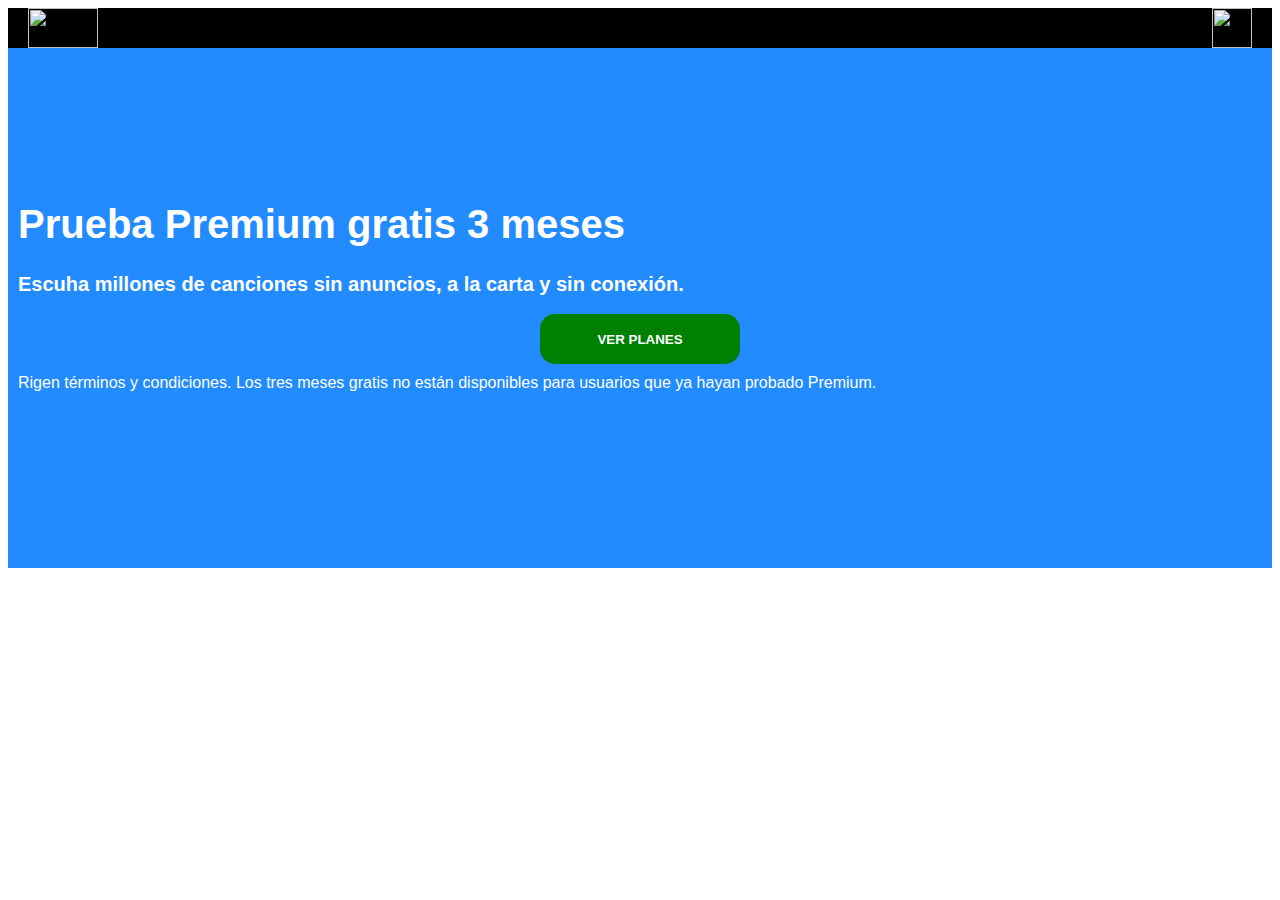
==== index.html @ 3900c0bd "Actualizacion" ====
<!DOCTYPE html>
<html lang="es">
  <head>
    <meta charset="UTF-8" />
    <meta http-equiv="X-UA-Compatible" content="IE=edge" />
    <meta name="viewport" content="width=device-width, initial-scale=1.0" />
    <link rel="stylesheet" href="./reset.css" />
    <link rel="stylesheet" href="./styles.css/main.css" />
    <title>Spotify</title>
  </head>
  <body>
    <header class="cabecera">
      <img class="logo" src="./Spotify/images/logo.png" />
      <img class="icono" src="./Spotify/images/menu-icon.png" />
    </header>

    <main class="main">
      <section class="container">
        <h1 class="titulo">Prueba Premium gratis 3 meses</h1>
        <p class="parrafo">
          Escuha millones de canciones sin anuncios, a la carta y sin conexión.
        </p>
        <div class="div"><button class="boton">Ver planes</button></div>
        <p class="parrafo2">
          Rigen términos y condiciones. Los tres meses gratis no están
          disponibles para usuarios que ya hayan probado Premium.
        </p>
      </section>
      <section></section>
    </main>
  </body>
</html>
---- styles.css/main.css ----
* {
    
    font-family: -apple-system, BlinkMacSystemFont, 'Segoe UI', Roboto, Oxygen, Ubuntu, Cantarell, 'Open Sans', 'Helvetica Neue', sans-serif;
}

.cabecera {
    background-color: black;
    display: flex;
    justify-content: space-between;
    

}

.logo {
    margin-left: 20px;
    width: 70px;
    height: 40px;
}

.icono {
margin-right: 20px;
 width: 40px;
 height: 40px;
    
}

.container {
    background-color: #218bff;
    width:100%;
    height: 500px;
    display: flex;
    flex-direction: column;
    justify-content: center;
    padding-bottom: 20px;
    
    
    
}

.main .titulo{
    color: white;
    font-weight: bolder;
    
    font-size: 40px;
    margin: 10px;
    
    line-height: 40px; }
    


.main .parrafo {
font-weight: bold;
color: white;
font-size: 20px;
margin: 10px;
line-height: 40px;
}

.main .div{
    display: flex;
    flex-direction: inline;
    justify-content: center;
}

.main .boton {
    background-color: green;
    color: white;
    text-transform: uppercase;
    border-color: transparent;
    width: 200px;
    height: 50px;
    border-radius: 15px;
    font-weight: bold;

}
.main .parrafo2 {
    color:white;
    margin: 10px;

}
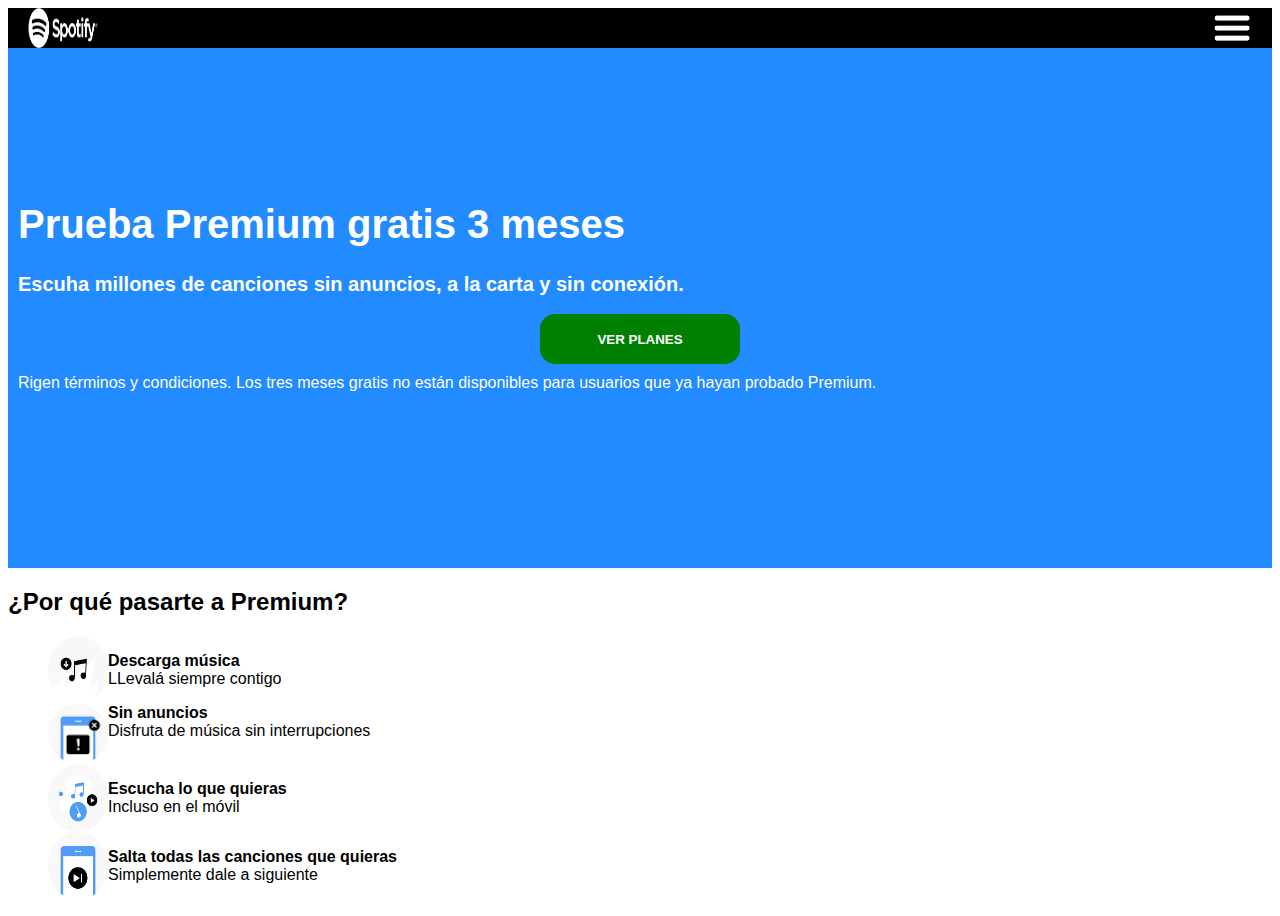
==== commit cea99a30: "Día 3" ====
--- a/index.html
+++ b/index.html
@@ -10,8 +10,8 @@
   </head>
   <body>
     <header class="cabecera">
-      <img class="logo" src="./Spotify/images/logo.png" />
-      <img class="icono" src="./Spotify/images/menu-icon.png" />
+      <img class="logo" src="./styles.css/Spotify/images/logo.png" />
+      <img class="icono" src="./styles.css/Spotify/images/menu-icon.png" />
     </header>
 
     <main class="main">
@@ -26,7 +26,53 @@
           disponibles para usuarios que ya hayan probado Premium.
         </p>
       </section>
-      <section></section>
+      <section class="beneficios">
+      <h2>¿Por qué pasarte a Premium?</h2>
+      <ul class="lista">
+        <li class="contenedor">
+          <img
+            class="imagen"
+            src="./styles.css/Spotify/images/benefit-1.png"
+            alt="nota musical"
+          />
+
+          <p>
+            <strong>Descarga música</strong><br />
+            LLevalá siempre contigo
+          </p>
+        </li>
+        <li class="contenedor">
+          <img
+            class="imagen"
+            src="./styles.css/Spotify/images/benefit-2.png"
+            alt="exclamacion"
+          />
+          <Sin><strong>Sin anuncios</strong> <br>
+          Disfruta de música sin interrupciones</p>
+        </li>
+        <li class="contenedor">
+          <img
+            class="imagen"
+            src="./styles.css/Spotify/images/benefit-3.png"
+            alt="canciones"
+          />
+          <p><strong>Escucha lo que quieras</strong> <br>
+          Incluso en el móvil</p>
+        </li>
+        <li class="contenedor">
+          <img
+            class="imagen"
+            src="./styles.css/Spotify/images/benefit-4.png"
+            alt="siguiente cancion"
+          />
+          <p><strong>Salta todas las canciones que quieras</strong><br>
+          Simplemente dale a siguiente</p>
+        </li>
+      
+      </ul>
+    </section>
+
+      
     </main>
   </body>
 </html>
--- a/styles.css/main.css
+++ b/styles.css/main.css
@@ -77,4 +77,18 @@
     color:white;
     margin: 10px;
 
+}
+
+.main .lista {
+    list-style: none;
+
+}
+
+.main .imagen{
+    width: 60px;
+}
+
+.main .contenedor{
+    display: flex;
+    
 }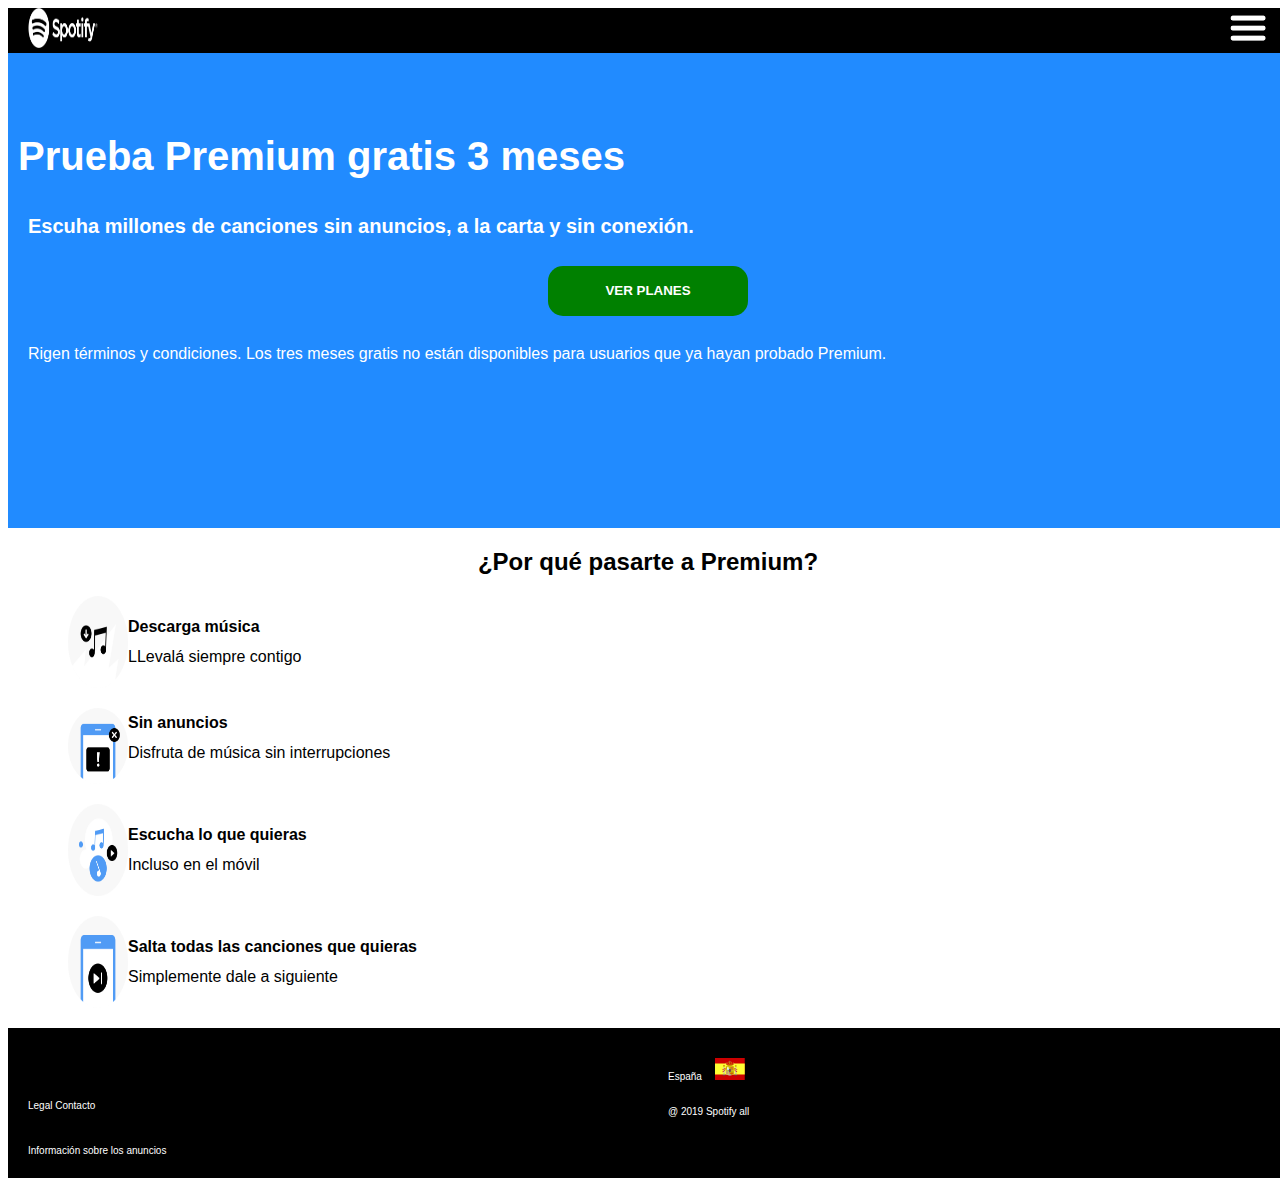
==== commit 18b18bc4: "footer" ====
--- a/index.html
+++ b/index.html
@@ -27,7 +27,7 @@
         </p>
       </section>
       <section class="beneficios">
-      <h2>¿Por qué pasarte a Premium?</h2>
+      <h2 class="premium">¿Por qué pasarte a Premium?</h2>
       <ul class="lista">
         <li class="contenedor">
           <img
@@ -68,11 +68,14 @@
           <p><strong>Salta todas las canciones que quieras</strong><br>
           Simplemente dale a siguiente</p>
         </li>
-      
       </ul>
     </section>
-
-      
-    </main>
-  </body>
+  </main>
+  <footer class="footer">
+    <p class="parrafo">
+      Legal Contacto <br>Información sobre los anuncios
+    </p>
+    <p class="parrafo2"> España <img class="bandera" src="./styles.css/Spotify/images/es.svg" alt="Bandera de España"/> <br> @ 2019 Spotify all</p>
+  </footer>
+</body>
 </html>
--- a/styles.css/main.css
+++ b/styles.css/main.css
@@ -1,12 +1,19 @@
 * {
     
     font-family: -apple-system, BlinkMacSystemFont, 'Segoe UI', Roboto, Oxygen, Ubuntu, Cantarell, 'Open Sans', 'Helvetica Neue', sans-serif;
+    width: 100%;
+}
+:root {
+    --color-text: white; 
 }
 
 .cabecera {
     background-color: black;
     display: flex;
     justify-content: space-between;
+    height: 45px;
+    width: 100%;
+    position: fixed;
     
 
 }
@@ -38,7 +45,7 @@
 }
 
 .main .titulo{
-    color: white;
+    color: var(--color-text);
     font-weight: bolder;
     
     font-size: 40px;
@@ -50,7 +57,7 @@
 
 .main .parrafo {
 font-weight: bold;
-color: white;
+color: var(--color-text);
 font-size: 20px;
 margin: 10px;
 line-height: 40px;
@@ -64,7 +71,7 @@
 
 .main .boton {
     background-color: green;
-    color: white;
+    color: var(--color-text);
     text-transform: uppercase;
     border-color: transparent;
     width: 200px;
@@ -74,13 +81,18 @@
 
 }
 .main .parrafo2 {
-    color:white;
+    color:var(--color-text);
     margin: 10px;
+
+}
+.premium {
+    text-align: center;
 
 }
 
 .main .lista {
     list-style: none;
+    
 
 }
 
@@ -90,5 +102,34 @@
 
 .main .contenedor{
     display: flex;
+    margin: 20px;
+    line-height: 30px;
     
+}
+.footer{
+    background-color: black;
+    color: var(--color-text);
+    font-size: 10px;
+    height: 150px;
+    display: flex;
+   justify-content: space-between;
+
+}
+.parrafo, .parrafo2{
+    margin: 10px;
+    line-height: 35px;
+    padding: 10px;
+}
+.bandera{
+    margin-left: 10px;
+    width: 30px;
+}
+
+.parrafo{
+    margin-top: 45px;
+    line-height: 45px;
+
+}
+.parrafo2{
+    margin-top: 20px;
 }